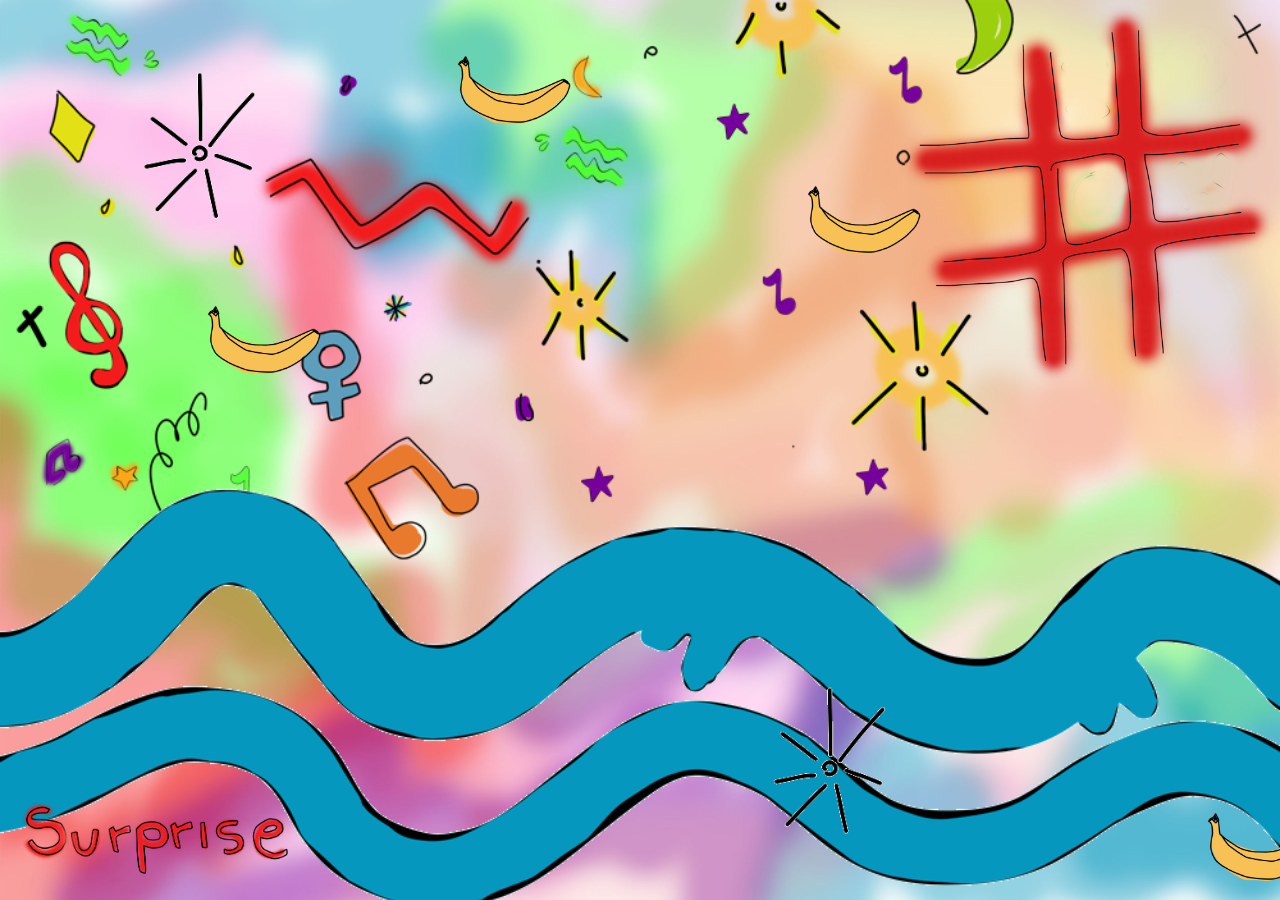
==== index.html @ 4a2286e3 "Update skeleton" ====
<!doctype html>
<html>

<head>
  <meta charset="utf-8">
  <title>Grandma-Mcgarvey-</title>
  <meta name="viewport" content="initial-scale=1">
  <link rel="stylesheet" href="./styles/style.css">
</head>

<body>

<div class="gm-page">

  <div class="gm-shape-container">
    <div class="gm-shape">
      <img src="./assets/background1.png">
    </div>
  </div>

  <div class="gm-grid-container">
    <div class="gm-grid">
      <img src="./assets/grid.png">
    </div>
  </div>

  <div class="gm-wave-container">
    <div class="gm-wave">
      <img src="./assets/wave-gif.gif">
    </div>
  </div>

  <div class="gm-BANANA1-container">
    <div class="gm-BANANA">
      <img src="./assets/BANANA-.png">
    </div>
  </div>

  <div class="gm-BANANA2-container">
    <div class="gm-BANANA">
      <img src="./assets/BANANA-.png">
    </div>
  </div>

  <div class="gm-BANANA3-container">
    <div class="gm-BANANA">
      <img src="./assets/BANANA-.png">
    </div>
  </div>

  <div class="gm-BANANA4-container">
    <div class="gm-BANANA">
      <img src="./assets/BANANA-.png">
    </div>
  </div>

  <div class="gm-surprise-container">
    <div class="gm-surprise">
      <img src="./assets/suprise.png">
    </div>
  </div>

  <div class="gm-firework1-container">
    <div class="gm-firework">
      <img src="./assets/firework.gif">
    </div>
  </div>

  <div class="gm-firework2-container">
    <div class="gm-firework">
      <img src="./assets/firework.gif">
    </div>
  </div>






  <!-- <img src="./assets/BANANA-.png"></img>
  <img src="./assets/crosses.png"></img>
  <img src="./assets/nought.png"></img>
  <img src="./assets/dog.png"></img>



</div>
  <script src="./js/book.js"></script>
</body>
</html>
---- styles/style.css ----
/* Format for applying styling rules */
[selector] {
  [property]: [value];
}

/* Global Styles go here */
body {
  background: white;
  color: black;
  padding: 0px;
  margin: 0px;
  background-image: url("../assets/web-background.jpg");
  background-size: 100% 100%;
}

img {
  width: 100%;
}

.gm-page {
  width: 100%;
  height: 100vh;
  position: relative;
  overflow: hidden;
}

.gm-BANANA1-container {
  width: 100%;
  bottom: 10px;
  position: absolute;
  left: 1200px;
}
.gm-BANANA2-container {
  width: 100%;
  left: 450px;
  position: absolute;
  top: 50px;
}

.gm-BANANA3-container {
  width: 100%;
  top: 180px;
  position: absolute;
  left: 800px;
}

.gm-BANANA4-container {
  width: 100%;
  top: 300px;
  position: absolute;
  left: 200px;
}

.gm-BANANA {
  width: 10%;
}

.gm-surprise-container {
  width: 100%;
  bottom: 0px;
  position: absolute;
  left: 0px;
}

.gm-surprise {
  width: 25%;
}

.gm-shape-container {
  width: 100%;
  top: 0px;
  position: absolute;
  left: 0px;
}

.gm-shape {
  width: 100%;
}

.gm-grid-container {
  width: 30%;
  top: 0px;
  position: absolute;
  right: 0px;
}

.gm-grid {
  width: 100%;
}

.gm-firework1-container {
  width: 100%;
  top: 25px;
  position: absolute;
  left: 70px;
}

.gm-firework2-container {
  width: 100%;
  bottom: 0px;
  position: absolute;
  left: 700px;
}

.gm-firework {
  width: 20%;
}

.gm-wave-container {
  width: 100%;
  bottom: -60px;
  position: absolute;
  left: 0px;
}

.gm-wave {
  width: 100%;
}
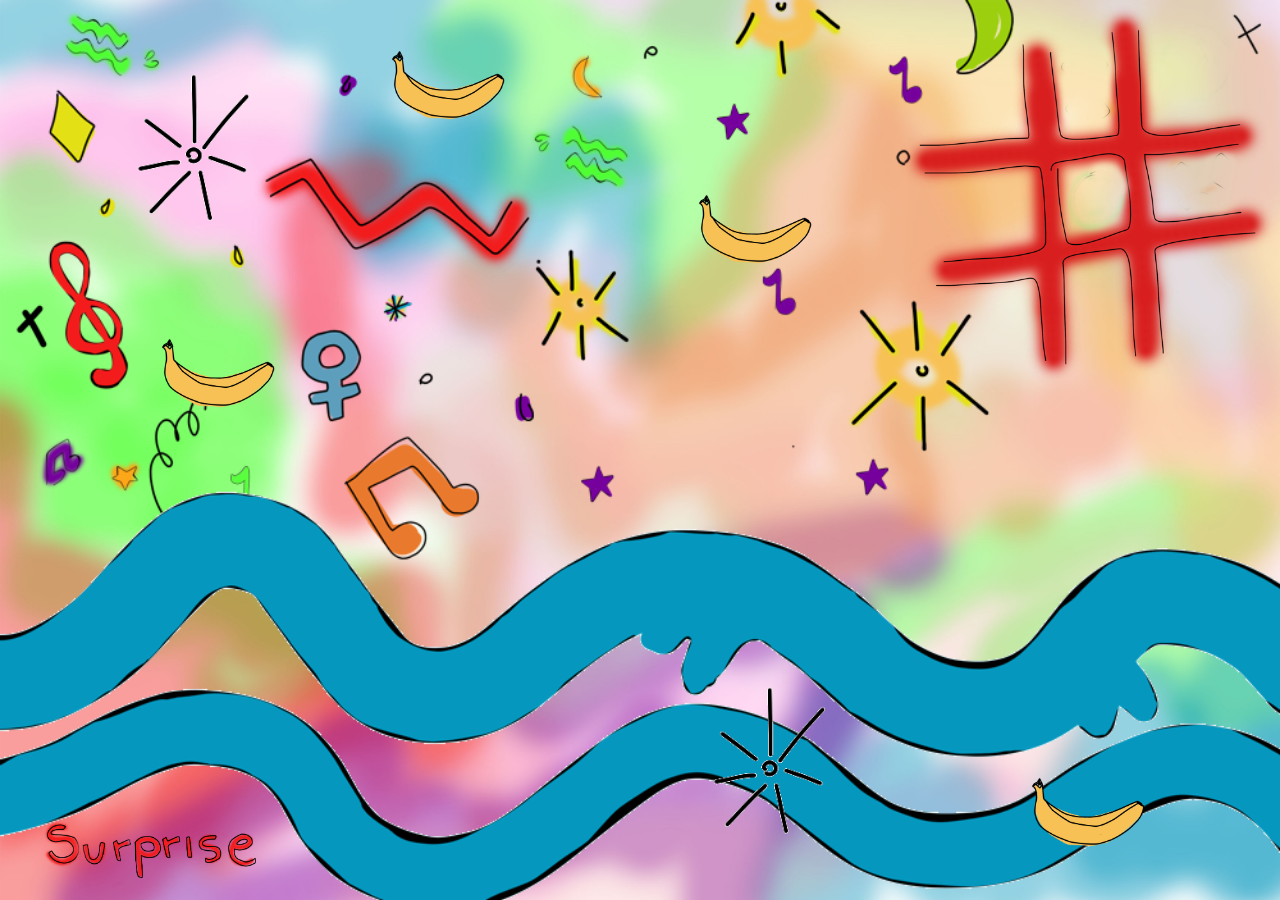
==== commit f110eca8: "Update skeleton" ====
--- a/index.html
+++ b/index.html
@@ -12,11 +12,11 @@
 
 <div class="gm-page">
 
-  <div class="gm-shape-container">
-    <div class="gm-shape">
-      <img src="./assets/background1.png">
-    </div>
-  </div>
+  <!-- <div class="gm-dog"> -->
+    <!-- <<img src="./assets/dog.png"> -->
+  <!-- </div> -->
+
+  <div class="gm-shape-container"></div>
 
   <div class="gm-grid-container">
     <div class="gm-grid">
@@ -73,14 +73,9 @@
   </div>
 
 
+  <!-- <img src="./assets/crosses.png"></img>
+  <img src="./assets/nought.png"></img> -->
 
-
-
-
-  <!-- <img src="./assets/BANANA-.png"></img>
-  <img src="./assets/crosses.png"></img>
-  <img src="./assets/nought.png"></img>
-  <img src="./assets/dog.png"></img>
 
 
 
--- a/styles/style.css
+++ b/styles/style.css
@@ -13,6 +13,7 @@
   background-size: 100% 100%;
 }
 
+
 img {
   width: 100%;
 }
@@ -24,53 +25,70 @@
   overflow: hidden;
 }
 
+/* .gm-dog { */
+  /* cursor:url("../assets/dog.png"); auto; */
+/* } */
+
 .gm-BANANA1-container {
   width: 100%;
-  bottom: 10px;
+  bottom: 5%;
   position: absolute;
-  left: 1200px;
+  left: 80%;
+  z-index: 100;
 }
 .gm-BANANA2-container {
   width: 100%;
-  left: 450px;
+  left: 30%;
   position: absolute;
-  top: 50px;
+  top: 5%;
+  z-index: 100;
 }
 
 .gm-BANANA3-container {
   width: 100%;
-  top: 180px;
+  top: 21%;
   position: absolute;
-  left: 800px;
+  left: 54%;
+  z-index: 100;
 }
 
 .gm-BANANA4-container {
   width: 100%;
-  top: 300px;
+  top: 37%;
   position: absolute;
-  left: 200px;
+  left: 12%;
+  z-index: 100;
 }
 
 .gm-BANANA {
   width: 10%;
 }
 
+.gm-BANANA:hover {
+  animation: shake 0.5s infinite;
+}
+
 .gm-surprise-container {
   width: 100%;
-  bottom: 0px;
+  bottom: 0;
   position: absolute;
-  left: 0px;
+  left: 2%;
+  z-index: 2;
 }
 
 .gm-surprise {
-  width: 25%;
+  width: 20%;
 }
 
 .gm-shape-container {
   width: 100%;
+  height: 100vh;
   top: 0px;
   position: absolute;
   left: 0px;
+  background-image: url("../assets/background1.png");
+  background-size: cover;
+  z-index: 0;
 }
 
 .gm-shape {
@@ -79,9 +97,9 @@
 
 .gm-grid-container {
   width: 30%;
-  top: 0px;
+  top: 0;
   position: absolute;
-  right: 0px;
+  right: 0;
 }
 
 .gm-grid {
@@ -90,16 +108,18 @@
 
 .gm-firework1-container {
   width: 100%;
-  top: 25px;
+  top: 3%;
   position: absolute;
-  left: 70px;
+  left: 5%;
+  z-index: 2;
 }
 
 .gm-firework2-container {
   width: 100%;
-  bottom: 0px;
+  bottom: 0;
   position: absolute;
-  left: 700px;
+  left: 50%;
+  z-index: 2;
 }
 
 .gm-firework {
@@ -108,11 +128,26 @@
 
 .gm-wave-container {
   width: 100%;
-  bottom: -60px;
+  bottom: -7%;
   position: absolute;
-  left: 0px;
+  left: 0;
+  z-index: 1;
 }
 
 .gm-wave {
   width: 100%;
 }
+
+@keyframes shake {
+  0% { transform: translate(1px, 1px) rotate(0deg); }
+  10% { transform: translate(-1px, -2px) rotate(-1deg); }
+  20% { transform: translate(-3px, 0px) rotate(1deg); }
+  30% { transform: translate(3px, 2px) rotate(0deg); }
+  40% { transform: translate(1px, -1px) rotate(1deg); }
+  50% { transform: translate(-1px, 2px) rotate(-1deg); }
+  60% { transform: translate(-3px, 1px) rotate(0deg); }
+  70% { transform: translate(3px, 1px) rotate(-1deg); }
+  80% { transform: translate(-1px, -1px) rotate(1deg); }
+  90% { transform: translate(1px, 2px) rotate(0deg); }
+  100% { transform: translate(1px, -2px) rotate(-1deg); }
+}
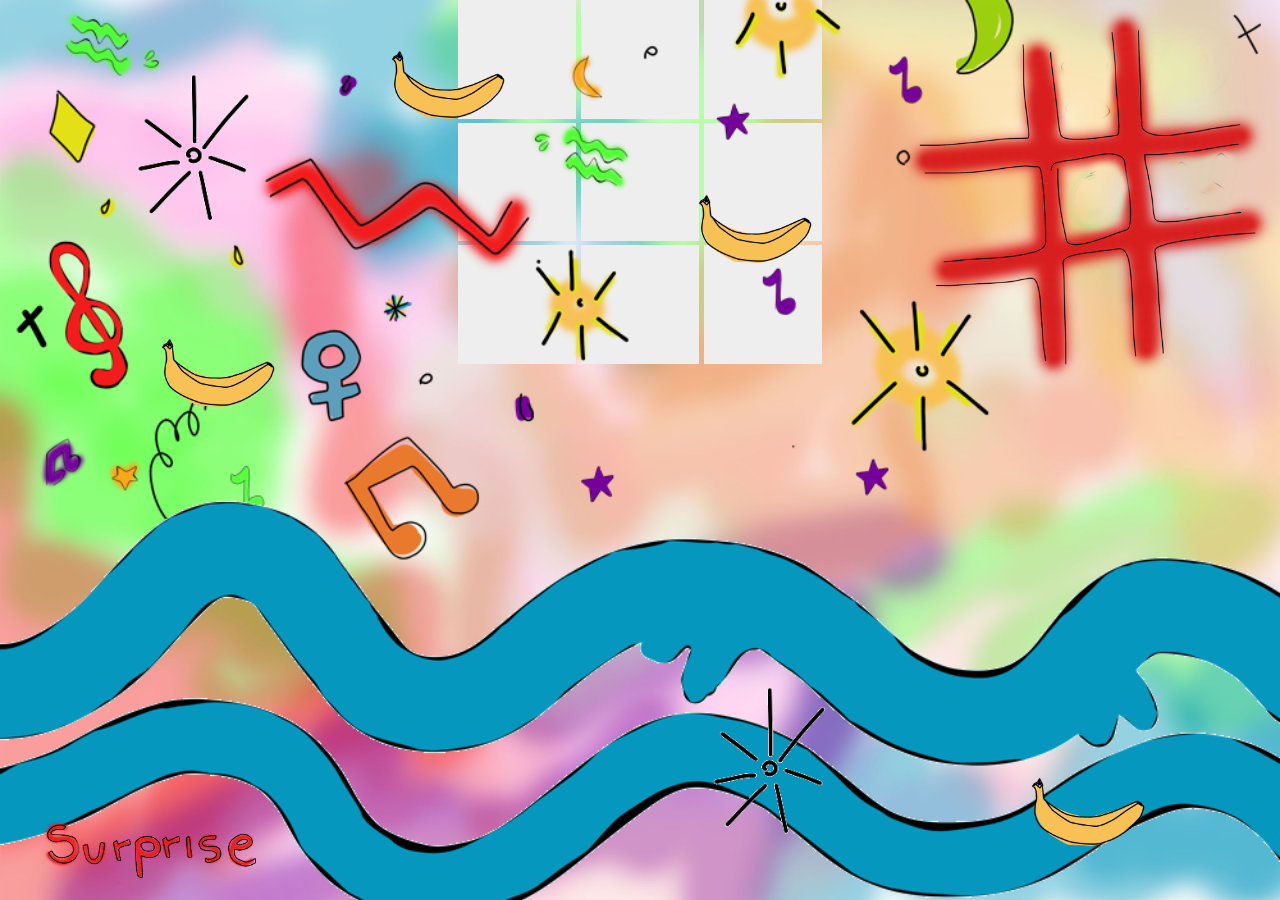
==== commit 8cf21b5b: "update skeleton" ====
--- a/index.html
+++ b/index.html
@@ -19,10 +19,23 @@
   <div class="gm-shape-container"></div>
 
   <div class="gm-grid-container">
-    <div class="gm-grid">
+   <div class="gm-grid">
       <img src="./assets/grid.png">
-    </div>
+   </div>
   </div>
+
+  <ul class="game">
+     <li class="blank" id="a"></li>
+     <li class="blank" id="b"></li>
+     <li class="blank" id="c"></li>
+     <li class="blank" id="d"></li>
+     <li class="blank" id="e"></li>
+     <li class="blank" id="f"></li>
+     <li class="blank" id="g"></li>
+     <li class="blank" id="h"></li>
+     <li class="blank" id="i"></li>
+ </ul>
+
 
   <div class="gm-wave-container">
     <div class="gm-wave">
@@ -56,7 +69,9 @@
 
   <div class="gm-surprise-container">
     <div class="gm-surprise">
+    <a href="file:///Users/maddison-paige/Projects/MaddPaige/Grandma-Mcgarvey-/index2%20.html">
       <img src="./assets/suprise.png">
+    </a>
     </div>
   </div>
 
--- a/styles/style.css
+++ b/styles/style.css
@@ -73,7 +73,7 @@
   bottom: 0;
   position: absolute;
   left: 2%;
-  z-index: 2;
+  z-index: 3;
 }
 
 .gm-surprise {
@@ -100,6 +100,7 @@
   top: 0;
   position: absolute;
   right: 0;
+  z-index:90;
 }
 
 .gm-grid {
@@ -111,7 +112,7 @@
   top: 3%;
   position: absolute;
   left: 5%;
-  z-index: 2;
+  z-index: 3;
 }
 
 .gm-firework2-container {
@@ -119,7 +120,7 @@
   bottom: 0;
   position: absolute;
   left: 50%;
-  z-index: 2;
+  z-index: 3;
 }
 
 .gm-firework {
@@ -128,10 +129,10 @@
 
 .gm-wave-container {
   width: 100%;
-  bottom: -7%;
-  position: absolute;
+  bottom: -8%;
+  position: fixed;
   left: 0;
-  z-index: 1;
+  z-index: 2;
 }
 
 .gm-wave {
@@ -151,3 +152,544 @@
   90% { transform: translate(1px, 2px) rotate(0deg); }
   100% { transform: translate(1px, -2px) rotate(-1deg); }
 }
+
+
+ul.list li {
+    color: green;
+    z-index: 1;
+}
+
+ul.list li.selected {
+    color: blue;
+    z-index: 1;
+}
+
+* {
+  -moz-box-sizing: border-box;
+  -webkit-box-sizing: border-box;
+  box-sizing: border-box;
+  -webkit-transition: all 0.2s ease;
+  -moz-transition:    all 0.2s ease;
+  -ms-transition:     all 0.2s ease;
+  -o-transition:      all 0.2s ease;
+}
+
+body {
+    font-family: 'Oswald', sans-serif;
+    z-index: 1;
+}
+
+
+span.nought {
+    color: #0083d3;
+    background: #A4DBF7;
+    padding: 0 8px;
+    z-index: 1;
+}
+
+span.cross {
+    color: #ce6200;
+    background: #F9A058;
+    padding: 0 8px;
+    z-index: 1;
+}
+
+p.reset {
+    text-align: center;
+    color: #666;
+    font-size: 20px;
+    cursor: pointer;
+    z-index: 1;
+}
+
+ul.game {
+    margin: 0;
+    padding: 0;
+    width: 365px;
+    height: 365px;
+    margin: 0 auto;
+    z-index: 1;
+}
+
+ul.game li {
+    margin: 0;
+    padding: 0;
+    list-style: none;
+    background: #eee;
+    display: inline-block;
+    height: 32.5%;
+    width: 32.5%;
+    z-index: 1;
+}
+
+ul.game li:hover {
+    background: #ccc;
+    z-index: 1;
+}
+
+ul.game li.nought {
+    background: url("../assets/crosses.png");
+    background-position: center center;
+    background-size: 100% 100%;
+    z-index: 0;
+}
+
+ul.game li.cross {
+    background: url("../assets/nought.png")
+    background-size: 100% 100%;
+    z-index: 0;
+}
+
+.scale {
+  -webkit-animation: scaleAnim 1s infinite; /* Safari 4+ */
+  -moz-animation:    scaleAnim 1s infinite; /* Fx 5+ */
+  -o-animation:      scaleAnim 1s infinite; /* Opera 12+ */
+  animation:         scaleAnim 1s infinite; /* IE 10+ */
+}
+
+.fade {
+    opacity: 0.3;
+    z-index: 1;
+}
+
+@-webkit-keyframes scaleAnim {
+  0%   {
+    -webkit-transform: scale(1);
+    -moz-transform:    scale(1);
+    -ms-transform:     scale(1);
+    -o-transform:      scale(1);
+    transform:         scale(1);
+}
+  50% {
+    -webkit-transform: scale(1.1);
+    -moz-transform:    scale(1.1);
+    -ms-transform:     scale(1.1);
+    -o-transform:      scale(1.1);
+    transform:         scale(1.1);
+}
+  100%   {
+    -webkit-transform: scale(1);
+    -moz-transform:    scale(1);
+    -ms-transform:     scale(1);
+    -o-transform:      scale(1);
+    transform:         scale(1);
+}
+}
+@-moz-keyframes scaleAnim {
+  0%   {
+    -webkit-transform: scale(1);
+    -moz-transform:    scale(1);
+    -ms-transform:     scale(1);
+    -o-transform:      scale(1);
+    transform:         scale(1);
+}
+  50% {
+    -webkit-transform: scale(1.1);
+    -moz-transform:    scale(1.1);
+    -ms-transform:     scale(1.1);
+    -o-transform:      scale(1.1);
+    transform:         scale(1.1);
+}
+  100%   {
+    -webkit-transform: scale(1);
+    -moz-transform:    scale(1);
+    -ms-transform:     scale(1);
+    -o-transform:      scale(1);
+    transform:         scale(1);
+}
+}
+@-o-keyframes scaleAnim {
+  0%   {
+    -webkit-transform: scale(1);
+    -moz-transform:    scale(1);
+    -ms-transform:     scale(1);
+    -o-transform:      scale(1);
+    transform:         scale(1);
+}
+  50% {
+    -webkit-transform: scale(1.1);
+    -moz-transform:    scale(1.1);
+    -ms-transform:     scale(1.1);
+    -o-transform:      scale(1.1);
+    transform:         scale(1.1);
+}
+  100%   {
+    -webkit-transform: scale(1);
+    -moz-transform:    scale(1);
+    -ms-transform:     scale(1);
+    -o-transform:      scale(1);
+    transform:         scale(1);
+}
+}
+@keyframes scaleAnim {
+  0%   {
+    -webkit-transform: scale(1);
+    -moz-transform:    scale(1);
+    -ms-transform:     scale(1);
+    -o-transform:      scale(1);
+    transform:         scale(1);
+}
+  50% {
+    -webkit-transform: scale(1.1);
+    -moz-transform:    scale(1.1);
+    -ms-transform:     scale(1.1);
+    -o-transform:      scale(1.1);
+    transform:         scale(1.1);
+}
+  100%   {
+    -webkit-transform: scale(1);
+    -moz-transform:    scale(1);
+    -ms-transform:     scale(1);
+    -o-transform:      scale(1);
+    transform:         scale(1);
+}
+}
+
+
+
+/* Smartphones (portrait) ----------- */
+@media only screen
+and (max-width : 450px) {
+
+ul.game {
+    margin: 0;
+    padding: 0;
+    width: 100%;
+    height: 300px;
+    margin: 0 auto;
+}
+
+}
+
+body {
+  cursor: url("../assets/dog.png") 0 0, pointer;
+}
+
+@media only screen and (max-width: 1000px) {
+
+  .gm-BANANA1-container {
+    width: 150%;
+    bottom: 5%;
+    position: absolute;
+    left: 80%;
+    z-index: 100;
+  }
+  .gm-BANANA2-container {
+    width: 100%;
+    left: 25%;
+    position: absolute;
+    top: 5%;
+    z-index: 100;
+  }
+
+  .gm-BANANA3-container {
+    width: 100%;
+    top: 52%;
+    position: absolute;
+    left: 65%;
+    z-index: 100;
+  }
+
+  .gm-BANANA4-container {
+    width: 100%;
+    top: 37%;
+    position: absolute;
+    left: 5%;
+    z-index: 100;
+  }
+
+
+  .gm-BANANA {
+    width: 30%;
+  }
+
+  .gm-BANANA:hover {
+    animation: shake 0.5s infinite;
+  }
+
+  .gm-surprise-container {
+    width: 100%;
+    bottom: 0;
+    position: absolute;
+    left: 2%;
+    z-index: 2;
+  }
+
+  .gm-surprise {
+    width: 50%;
+  }
+
+  .gm-shape-container {
+    width: 300%;
+    height: 130vh;
+    top: -17%;
+    position: absolute;
+    left: -70%;
+    background-image: url("../assets/background1.png");
+    background-size: cover;
+    z-index: 0;
+  }
+
+  .gm-shape {
+    width: 150%;
+  }
+
+  .gm-grid-container {
+    width: 70%;
+    top: 15%;
+    position: absolute;
+    right: 1%;
+    z-index:90;
+  }
+
+  .gm-grid {
+    width: 100%;
+  }
+
+  .gm-firework1-container {
+    width: 100%;
+    top: 0;
+    position: absolute;
+    left: 0;
+    z-index: 2;
+  }
+
+  .gm-firework2-container {
+    width: 100%;
+    bottom: 0;
+    position: absolute;
+    left: 50%;
+    z-index: 2;
+  }
+
+  .gm-firework {
+    width: 30%;
+  }
+}
+
+
+@media only screen and (max-width: 700px) {
+
+  .gm-BANANA1-container {
+    width: 100%;
+    bottom: 5%;
+    position: absolute;
+    left: 80%;
+    z-index: 100;
+  }
+  .gm-BANANA2-container {
+    width: 100%;
+    left: 25%;
+    position: absolute;
+    top: 5%;
+    z-index: 100;
+  }
+
+  .gm-BANANA3-container {
+    width: 100%;
+    top: 52%;
+    position: absolute;
+    left: 65%;
+    z-index: 100;
+  }
+
+  .gm-BANANA4-container {
+    width: 100%;
+    top: 37%;
+    position: absolute;
+    left: 5%;
+    z-index: 100;
+  }
+
+
+  .gm-BANANA {
+    width: 30%;
+  }
+
+  .gm-BANANA:hover {
+    animation: shake 0.5s infinite;
+  }
+
+  .gm-surprise-container {
+    width: 100%;
+    bottom: 0;
+    position: absolute;
+    left: 2%;
+    z-index: 2;
+  }
+
+  .gm-surprise {
+    width: 50%;
+  }
+
+  .gm-shape-container {
+    width: 170%;
+    height: 130vh;
+    top: -17%;
+    position: absolute;
+    left: -70%;
+    background-image: url("../assets/background1.png");
+    background-size: cover;
+    z-index: 0;
+  }
+
+  .gm-shape {
+    width: 150%;
+  }
+
+  .gm-grid-container {
+    width: 70%;
+    top: 15%;
+    position: absolute;
+    right: 1%;
+    z-index:90;
+  }
+
+  .gm-grid {
+    width: 100%;
+  }
+
+  .gm-firework1-container {
+    width: 100%;
+    top: 0;
+    position: absolute;
+    left: 0;
+    z-index: 2;
+  }
+
+  .gm-firework2-container {
+    width: 100%;
+    bottom: 0;
+    position: absolute;
+    left: 50%;
+    z-index: 2;
+  }
+
+  .gm-firework {
+    width: 30%;
+  }
+  .gm-wave-container {
+    width: 100%;
+    bottom: 0%;
+    position: fixed;
+    left: 0;
+    z-index: 1;
+  }
+
+  .gm-wave {
+    width: 170%;
+  }
+}
+
+@media only screen and (max-width: 400px) {
+
+  .gm-BANANA1-container {
+    width: 100%;
+    bottom: 5%;
+    position: absolute;
+    left: 80%;
+    z-index: 100;
+  }
+  .gm-BANANA2-container {
+    width: 100%;
+    left: 25%;
+    position: absolute;
+    top: 5%;
+    z-index: 100;
+  }
+
+  .gm-BANANA3-container {
+    width: 100%;
+    top: 52%;
+    position: absolute;
+    left: 65%;
+    z-index: 100;
+  }
+
+  .gm-BANANA4-container {
+    width: 100%;
+    top: 37%;
+    position: absolute;
+    left: 5%;
+    z-index: 100;
+  }
+
+
+  .gm-BANANA {
+    width: 30%;
+  }
+
+  .gm-BANANA:hover {
+    animation: shake 0.5s infinite;
+  }
+
+  .gm-surprise-container {
+    width: 100%;
+    bottom: 0;
+    position: absolute;
+    left: 2%;
+    z-index: 2;
+  }
+
+  .gm-surprise {
+    width: 50%;
+  }
+
+  .gm-shape-container {
+    width: 170%;
+    height: 130vh;
+    top: -17%;
+    position: absolute;
+    left: -70%;
+    background-image: url("../assets/background1.png");
+    background-size: cover;
+    z-index: 0;
+  }
+
+  .gm-shape {
+    width: 150%;
+  }
+
+  .gm-grid-container {
+    width: 70%;
+    top: 15%;
+    position: absolute;
+    right: 1%;
+    z-index:90;
+  }
+
+  .gm-grid {
+    width: 100%;
+  }
+
+  .gm-firework1-container {
+    width: 100%;
+    top: 0;
+    position: absolute;
+    left: 0;
+    z-index: 2;
+  }
+
+  .gm-firework2-container {
+    width: 100%;
+    bottom: 0;
+    position: absolute;
+    left: 50%;
+    z-index: 2;
+  }
+
+  .gm-firework {
+    width: 30%;
+  }
+  .gm-wave-container {
+    width: 100%;
+    bottom: -2%;
+    position: fixed;
+    left: 0;
+    z-index: 1;
+  }
+
+  .gm-wave {
+    width: 170%;
+  }
+}
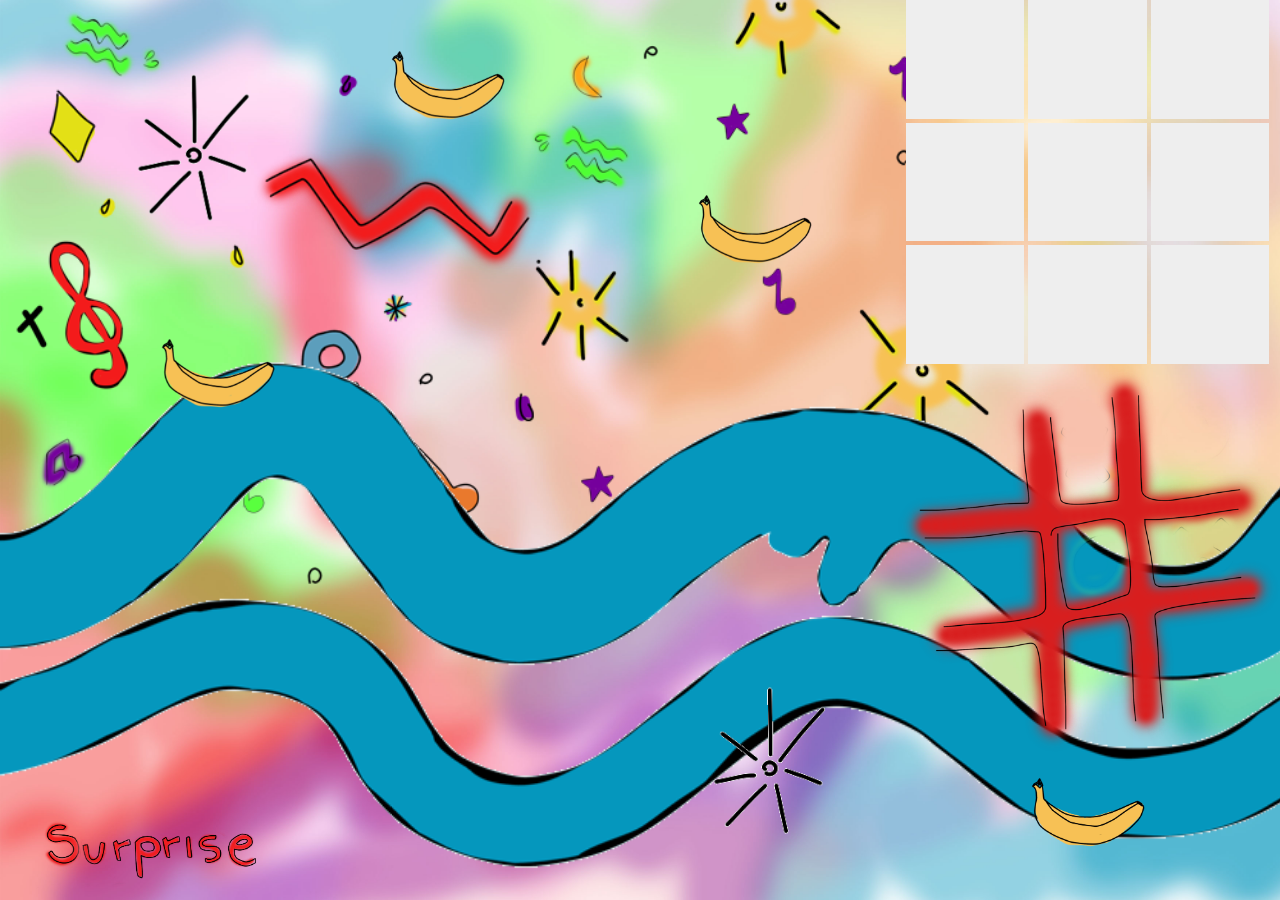
==== commit 0d57531f: "Update noughts & crosses with reference to codepen peer programming" ====
--- a/index.html
+++ b/index.html
@@ -6,6 +6,7 @@
   <title>Grandma-Mcgarvey-</title>
   <meta name="viewport" content="initial-scale=1">
   <link rel="stylesheet" href="./styles/style.css">
+  <script src="https://ajax.googleapis.com/ajax/libs/jquery/3.4.1/jquery.min.js"></script>
 </head>
 
 <body>
@@ -20,22 +21,20 @@
 
   <div class="gm-grid-container">
    <div class="gm-grid">
-      <img src="./assets/grid.png">
+      <ul class="game">
+         <li class="blank" id="a"></li>
+         <li class="blank" id="b"></li>
+         <li class="blank" id="c"></li>
+         <li class="blank" id="d"></li>
+         <li class="blank" id="e"></li>
+         <li class="blank" id="f"></li>
+         <li class="blank" id="g"></li>
+         <li class="blank" id="h"></li>
+         <li class="blank" id="i"></li>
+     </ul>
+     <img src="./assets/grid.png">
    </div>
   </div>
-
-  <ul class="game">
-     <li class="blank" id="a"></li>
-     <li class="blank" id="b"></li>
-     <li class="blank" id="c"></li>
-     <li class="blank" id="d"></li>
-     <li class="blank" id="e"></li>
-     <li class="blank" id="f"></li>
-     <li class="blank" id="g"></li>
-     <li class="blank" id="h"></li>
-     <li class="blank" id="i"></li>
- </ul>
-
 
   <div class="gm-wave-container">
     <div class="gm-wave">
@@ -69,7 +68,7 @@
 
   <div class="gm-surprise-container">
     <div class="gm-surprise">
-    <a href="file:///Users/maddison-paige/Projects/MaddPaige/Grandma-Mcgarvey-/index2%20.html">
+    <a href="./missionpage.html">
       <img src="./assets/suprise.png">
     </a>
     </div>
@@ -87,13 +86,6 @@
     </div>
   </div>
 
-
-  <!-- <img src="./assets/crosses.png"></img>
-  <img src="./assets/nought.png"></img> -->
-
-
-
-
 </div>
   <script src="./js/book.js"></script>
 </body>
--- a/styles/style.css
+++ b/styles/style.css
@@ -11,8 +11,8 @@
   margin: 0px;
   background-image: url("../assets/web-background.jpg");
   background-size: 100% 100%;
-}
-
+  cursor: url("../assets/dog.png") 0 0, pointer;
+}
 
 img {
   width: 100%;
@@ -174,26 +174,8 @@
   -o-transition:      all 0.2s ease;
 }
 
-body {
-    font-family: 'Oswald', sans-serif;
-    z-index: 1;
-}
-
-
-span.nought {
-    color: #0083d3;
-    background: #A4DBF7;
-    padding: 0 8px;
-    z-index: 1;
-}
-
-span.cross {
-    color: #ce6200;
-    background: #F9A058;
-    padding: 0 8px;
-    z-index: 1;
-}
-
+
+/* noughts and crosses reset button style */
 p.reset {
     text-align: center;
     color: #666;
@@ -224,146 +206,22 @@
 
 ul.game li:hover {
     background: #ccc;
-    z-index: 1;
 }
 
 ul.game li.nought {
-    background: url("../assets/crosses.png");
+    background: url("../assets/cross.png");
     background-position: center center;
     background-size: 100% 100%;
-    z-index: 0;
 }
 
 ul.game li.cross {
     background: url("../assets/nought.png")
     background-size: 100% 100%;
-    z-index: 0;
-}
-
-.scale {
-  -webkit-animation: scaleAnim 1s infinite; /* Safari 4+ */
-  -moz-animation:    scaleAnim 1s infinite; /* Fx 5+ */
-  -o-animation:      scaleAnim 1s infinite; /* Opera 12+ */
-  animation:         scaleAnim 1s infinite; /* IE 10+ */
-}
-
-.fade {
-    opacity: 0.3;
-    z-index: 1;
-}
-
-@-webkit-keyframes scaleAnim {
-  0%   {
-    -webkit-transform: scale(1);
-    -moz-transform:    scale(1);
-    -ms-transform:     scale(1);
-    -o-transform:      scale(1);
-    transform:         scale(1);
-}
-  50% {
-    -webkit-transform: scale(1.1);
-    -moz-transform:    scale(1.1);
-    -ms-transform:     scale(1.1);
-    -o-transform:      scale(1.1);
-    transform:         scale(1.1);
-}
-  100%   {
-    -webkit-transform: scale(1);
-    -moz-transform:    scale(1);
-    -ms-transform:     scale(1);
-    -o-transform:      scale(1);
-    transform:         scale(1);
-}
-}
-@-moz-keyframes scaleAnim {
-  0%   {
-    -webkit-transform: scale(1);
-    -moz-transform:    scale(1);
-    -ms-transform:     scale(1);
-    -o-transform:      scale(1);
-    transform:         scale(1);
-}
-  50% {
-    -webkit-transform: scale(1.1);
-    -moz-transform:    scale(1.1);
-    -ms-transform:     scale(1.1);
-    -o-transform:      scale(1.1);
-    transform:         scale(1.1);
-}
-  100%   {
-    -webkit-transform: scale(1);
-    -moz-transform:    scale(1);
-    -ms-transform:     scale(1);
-    -o-transform:      scale(1);
-    transform:         scale(1);
-}
-}
-@-o-keyframes scaleAnim {
-  0%   {
-    -webkit-transform: scale(1);
-    -moz-transform:    scale(1);
-    -ms-transform:     scale(1);
-    -o-transform:      scale(1);
-    transform:         scale(1);
-}
-  50% {
-    -webkit-transform: scale(1.1);
-    -moz-transform:    scale(1.1);
-    -ms-transform:     scale(1.1);
-    -o-transform:      scale(1.1);
-    transform:         scale(1.1);
-}
-  100%   {
-    -webkit-transform: scale(1);
-    -moz-transform:    scale(1);
-    -ms-transform:     scale(1);
-    -o-transform:      scale(1);
-    transform:         scale(1);
-}
-}
-@keyframes scaleAnim {
-  0%   {
-    -webkit-transform: scale(1);
-    -moz-transform:    scale(1);
-    -ms-transform:     scale(1);
-    -o-transform:      scale(1);
-    transform:         scale(1);
-}
-  50% {
-    -webkit-transform: scale(1.1);
-    -moz-transform:    scale(1.1);
-    -ms-transform:     scale(1.1);
-    -o-transform:      scale(1.1);
-    transform:         scale(1.1);
-}
-  100%   {
-    -webkit-transform: scale(1);
-    -moz-transform:    scale(1);
-    -ms-transform:     scale(1);
-    -o-transform:      scale(1);
-    transform:         scale(1);
-}
-}
-
-
-
-/* Smartphones (portrait) ----------- */
-@media only screen
-and (max-width : 450px) {
-
-ul.game {
-    margin: 0;
-    padding: 0;
-    width: 100%;
-    height: 300px;
-    margin: 0 auto;
-}
-
-}
-
-body {
-  cursor: url("../assets/dog.png") 0 0, pointer;
-}
+}
+
+/* end of noughts and crosses styles */
+
+/* Start of media queries */
 
 @media only screen and (max-width: 1000px) {
 
@@ -420,8 +278,8 @@
   }
 
   .gm-shape-container {
-    width: 300%;
-    height: 130vh;
+    width: 400%;
+    height: 200vh;
     top: -17%;
     position: absolute;
     left: -70%;
@@ -431,13 +289,13 @@
   }
 
   .gm-shape {
-    width: 150%;
+    width: 250%;
   }
 
   .gm-grid-container {
-    width: 70%;
+    width: 120%;
     top: 15%;
-    position: absolute;
+    position: fixed;
     right: 1%;
     z-index:90;
   }
@@ -463,8 +321,20 @@
   }
 
   .gm-firework {
-    width: 30%;
-  }
+    width: 50%;
+  }
+}
+
+.gm-wave-container {
+  width: 120%;
+  bottom: -3%;
+  position: fixed;
+  left: 0;
+  z-index: 2;
+}
+
+.gm-wave {
+  width: 100%;
 }
 
 
@@ -472,38 +342,38 @@
 
   .gm-BANANA1-container {
     width: 100%;
-    bottom: 5%;
-    position: absolute;
-    left: 80%;
-    z-index: 100;
+    bottom: 6%;
+    position: absolute;
+    left: 75%;
+    z-index: 1;
   }
   .gm-BANANA2-container {
     width: 100%;
-    left: 25%;
-    position: absolute;
-    top: 5%;
+    left: 40%;
+    position: absolute;
+    top: 7%;
     z-index: 100;
   }
 
   .gm-BANANA3-container {
     width: 100%;
-    top: 52%;
-    position: absolute;
-    left: 65%;
+    top: 50%;
+    position: absolute;
+    left: 74%;
     z-index: 100;
   }
 
   .gm-BANANA4-container {
     width: 100%;
-    top: 37%;
+    top: 70%;
     position: absolute;
     left: 5%;
-    z-index: 100;
+    z-index: 1;
   }
 
 
   .gm-BANANA {
-    width: 30%;
+    width: 20%;
   }
 
   .gm-BANANA:hover {
@@ -519,29 +389,29 @@
   }
 
   .gm-surprise {
-    width: 50%;
+    width: 45%;
   }
 
   .gm-shape-container {
-    width: 170%;
-    height: 130vh;
+    width: 100%;
+    height: 100%;
     top: -17%;
     position: absolute;
-    left: -70%;
+    left: 0%;
     background-image: url("../assets/background1.png");
     background-size: cover;
     z-index: 0;
   }
 
   .gm-shape {
-    width: 150%;
+    width: 100%;
   }
 
   .gm-grid-container {
     width: 70%;
-    top: 15%;
-    position: absolute;
-    right: 1%;
+    top: 28%;
+    position: absolute;
+    left: 1%;
     z-index:90;
   }
 
@@ -559,10 +429,10 @@
 
   .gm-firework2-container {
     width: 100%;
-    bottom: 0;
-    position: absolute;
-    left: 50%;
-    z-index: 2;
+    bottom: 17%;
+    position: absolute;
+    left: 47%;
+    z-index: 1;
   }
 
   .gm-firework {
@@ -577,7 +447,7 @@
   }
 
   .gm-wave {
-    width: 170%;
+    width: 180%;
   }
 }
 
@@ -585,38 +455,38 @@
 
   .gm-BANANA1-container {
     width: 100%;
-    bottom: 5%;
-    position: absolute;
-    left: 80%;
-    z-index: 100;
+    bottom: 6%;
+    position: absolute;
+    left: 75%;
+    z-index: 1;
   }
   .gm-BANANA2-container {
     width: 100%;
-    left: 25%;
-    position: absolute;
-    top: 5%;
+    left: 40%;
+    position: absolute;
+    top: 7%;
     z-index: 100;
   }
 
   .gm-BANANA3-container {
     width: 100%;
-    top: 52%;
-    position: absolute;
-    left: 65%;
+    top: 50%;
+    position: absolute;
+    left: 74%;
     z-index: 100;
   }
 
   .gm-BANANA4-container {
     width: 100%;
-    top: 37%;
+    top: 70%;
     position: absolute;
     left: 5%;
-    z-index: 100;
+    z-index: 1;
   }
 
 
   .gm-BANANA {
-    width: 30%;
+    width: 20%;
   }
 
   .gm-BANANA:hover {
@@ -632,29 +502,29 @@
   }
 
   .gm-surprise {
-    width: 50%;
+    width: 45%;
   }
 
   .gm-shape-container {
-    width: 170%;
-    height: 130vh;
+    width: 100%;
+    height: 100%;
     top: -17%;
     position: absolute;
-    left: -70%;
+    left: 0%;
     background-image: url("../assets/background1.png");
     background-size: cover;
     z-index: 0;
   }
 
   .gm-shape {
-    width: 150%;
+    width: 100%;
   }
 
   .gm-grid-container {
     width: 70%;
-    top: 15%;
-    position: absolute;
-    right: 1%;
+    top: 26%;
+    position: absolute;
+    left: 0%;
     z-index:90;
   }
 
@@ -672,24 +542,24 @@
 
   .gm-firework2-container {
     width: 100%;
-    bottom: 0;
-    position: absolute;
-    left: 50%;
-    z-index: 2;
+    bottom: 17%;
+    position: absolute;
+    left: 47%;
+    z-index: 1;
   }
 
   .gm-firework {
-    width: 30%;
+    width: 40%;
   }
   .gm-wave-container {
     width: 100%;
-    bottom: -2%;
+    bottom: 0%;
     position: fixed;
     left: 0;
     z-index: 1;
   }
 
   .gm-wave {
-    width: 170%;
-  }
-}
+    width: 180%;
+  }
+}
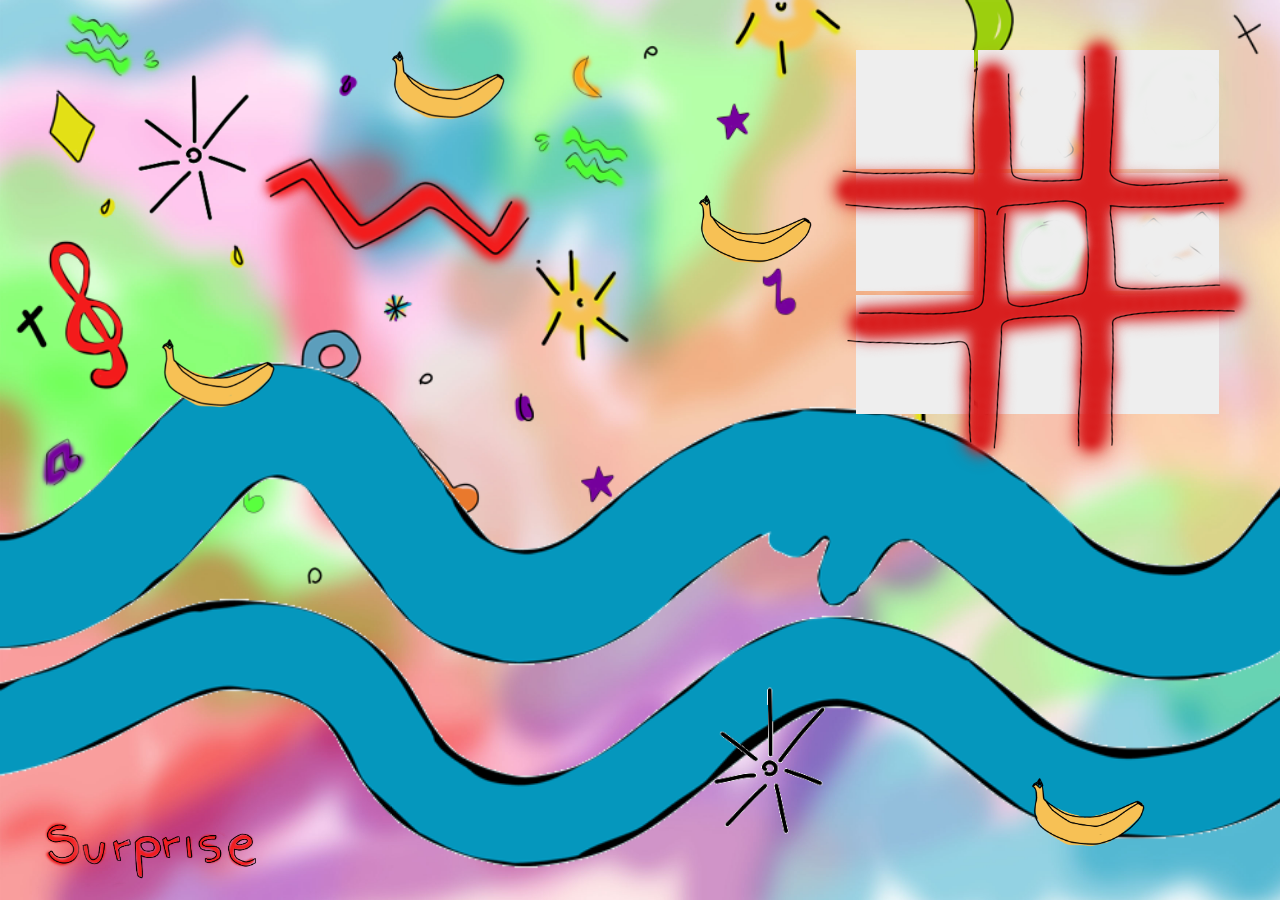
==== commit 18850c7d: "Update noughts and crosses design" ====
--- a/index.html
+++ b/index.html
@@ -32,7 +32,9 @@
          <li class="blank" id="h"></li>
          <li class="blank" id="i"></li>
      </ul>
-     <img src="./assets/grid.png">
+     <div class="gm-grid-illustration">
+       <img src="./assets/grid.png">
+     </div>
    </div>
   </div>
 
--- a/styles/style.css
+++ b/styles/style.css
@@ -97,14 +97,24 @@
 
 .gm-grid-container {
   width: 30%;
-  top: 0;
-  position: absolute;
-  right: 0;
+  top: 50px;
+  position: absolute;
+  right: 50px;
   z-index:90;
 }
 
 .gm-grid {
   width: 100%;
+  z-index: 100;
+}
+
+.gm-grid-illustration {
+  top: -10%;
+  position: absolute;
+  right: -10%;
+  width: 120%;
+  transform: rotate(5deg);
+  pointer-events: none;
 }
 
 .gm-firework1-container {
@@ -185,7 +195,7 @@
 }
 
 ul.game {
-    margin: 0;
+    margin: 50px;
     padding: 0;
     width: 365px;
     height: 365px;
@@ -209,13 +219,14 @@
 }
 
 ul.game li.nought {
+    background: url("../assets/nought.png");
+    background-position: center center;
+    background-size: 100% 100%;
+}
+
+ul.game li.cross {
     background: url("../assets/cross.png");
     background-position: center center;
-    background-size: 100% 100%;
-}
-
-ul.game li.cross {
-    background: url("../assets/nought.png")
     background-size: 100% 100%;
 }
 
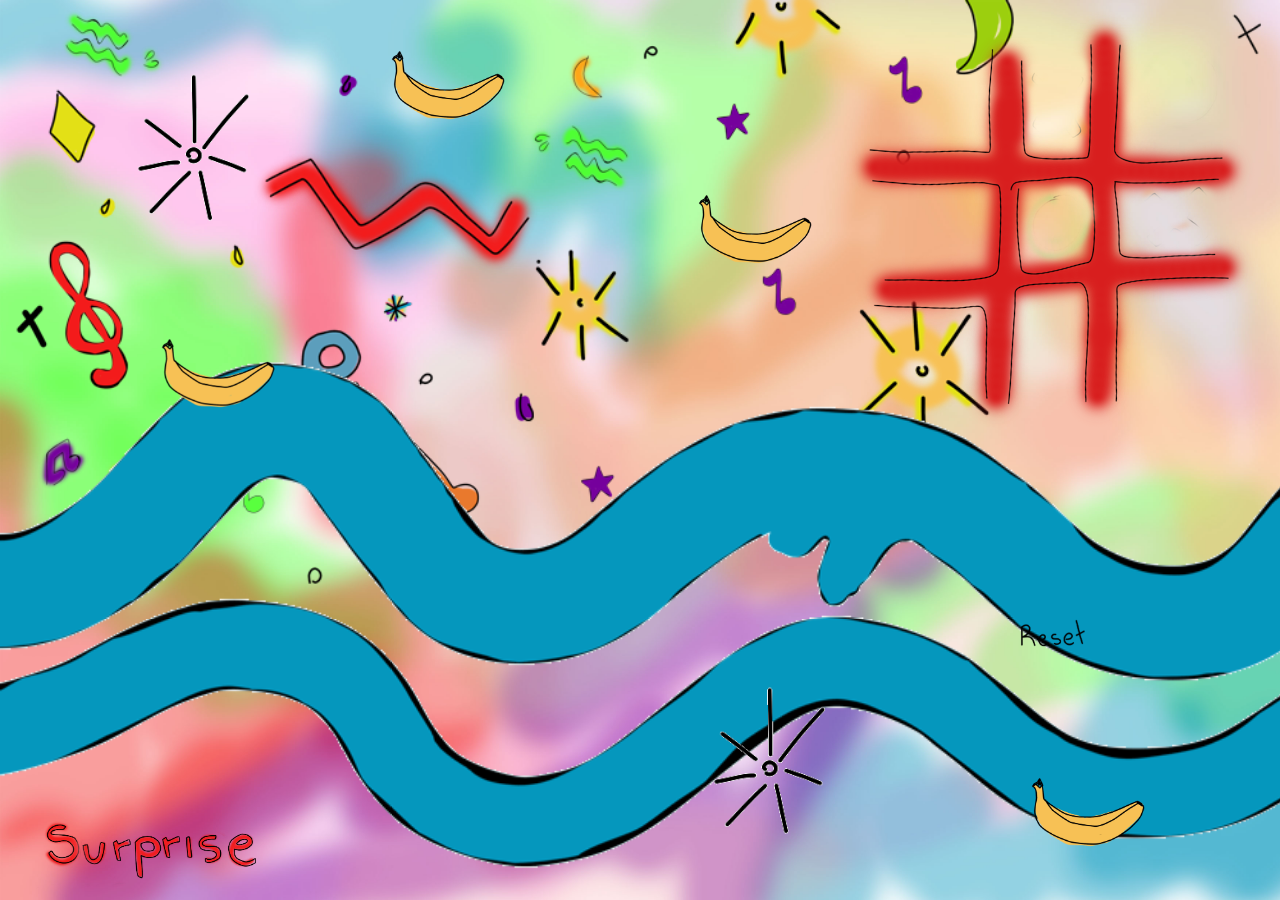
==== commit ed6f1109: "Update reset button" ====
--- a/index.html
+++ b/index.html
@@ -36,6 +36,10 @@
        <img src="./assets/grid.png">
      </div>
    </div>
+  </div>
+
+  <div class="gm-reset-container">
+    <p class="reset"><img src="./assets/Reset.png"></p>
   </div>
 
   <div class="gm-wave-container">
--- a/styles/style.css
+++ b/styles/style.css
@@ -100,7 +100,7 @@
   top: 50px;
   position: absolute;
   right: 50px;
-  z-index:90;
+  z-index:101;
 }
 
 .gm-grid {
@@ -109,12 +109,13 @@
 }
 
 .gm-grid-illustration {
-  top: -10%;
-  position: absolute;
-  right: -10%;
-  width: 120%;
+  top: -12%;
+  position: absolute;
+  right: -8%;
+  width: 110%;
   transform: rotate(5deg);
   pointer-events: none;
+  z-index: -1;
 }
 
 .gm-firework1-container {
@@ -186,12 +187,16 @@
 
 
 /* noughts and crosses reset button style */
+.gm-reset-container {
+  width: 15%;
+  bottom: 19%;
+  position: fixed;
+  right: 6%;
+  z-index: 100;
+}
+
 p.reset {
-    text-align: center;
-    color: #666;
-    font-size: 20px;
-    cursor: pointer;
-    z-index: 1;
+    width: 100%;
 }
 
 ul.game {
@@ -207,27 +212,28 @@
     margin: 0;
     padding: 0;
     list-style: none;
-    background: #eee;
     display: inline-block;
     height: 32.5%;
     width: 32.5%;
-    z-index: 1;
-}
-
-ul.game li:hover {
+
+}
+
+/*l.game li:hover {
     background: #ccc;
-}
+}*/
 
 ul.game li.nought {
     background: url("../assets/nought.png");
     background-position: center center;
     background-size: 100% 100%;
+    z-index: 200;
 }
 
 ul.game li.cross {
     background: url("../assets/cross.png");
     background-position: center center;
     background-size: 100% 100%;
+    z-index: 200;
 }
 
 /* end of noughts and crosses styles */
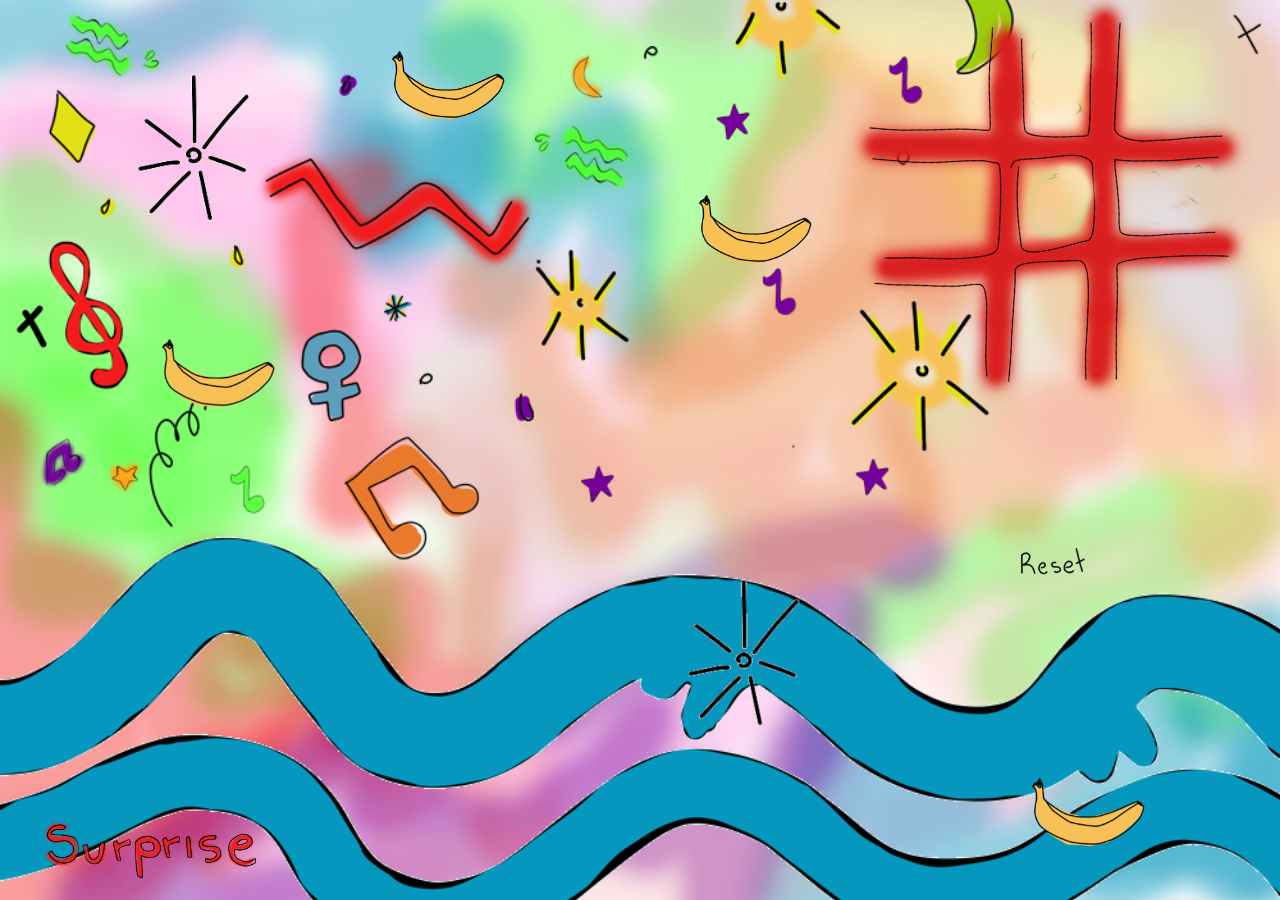
==== commit fb19411c: "update type" ====
--- a/index.html
+++ b/index.html
@@ -6,6 +6,7 @@
   <title>Grandma-Mcgarvey-</title>
   <meta name="viewport" content="initial-scale=1">
   <link rel="stylesheet" href="./styles/style.css">
+  <link rel="icon" href="assets/BANANA-.png">
   <script src="https://ajax.googleapis.com/ajax/libs/jquery/3.4.1/jquery.min.js"></script>
 </head>
 
--- a/styles/style.css
+++ b/styles/style.css
@@ -25,10 +25,6 @@
   overflow: hidden;
 }
 
-/* .gm-dog { */
-  /* cursor:url("../assets/dog.png"); auto; */
-/* } */
-
 .gm-BANANA1-container {
   width: 100%;
   bottom: 5%;
@@ -36,6 +32,7 @@
   left: 80%;
   z-index: 100;
 }
+
 .gm-BANANA2-container {
   width: 100%;
   left: 30%;
@@ -74,6 +71,7 @@
   position: absolute;
   left: 2%;
   z-index: 3;
+  cursor: pointer;
 }
 
 .gm-surprise {
@@ -95,29 +93,6 @@
   width: 100%;
 }
 
-.gm-grid-container {
-  width: 30%;
-  top: 50px;
-  position: absolute;
-  right: 50px;
-  z-index:101;
-}
-
-.gm-grid {
-  width: 100%;
-  z-index: 100;
-}
-
-.gm-grid-illustration {
-  top: -12%;
-  position: absolute;
-  right: -8%;
-  width: 110%;
-  transform: rotate(5deg);
-  pointer-events: none;
-  z-index: -1;
-}
-
 .gm-firework1-container {
   width: 100%;
   top: 3%;
@@ -128,9 +103,9 @@
 
 .gm-firework2-container {
   width: 100%;
-  bottom: 0;
-  position: absolute;
-  left: 50%;
+  bottom: 20%;
+  position: absolute;
+  left: 45%;
   z-index: 3;
 }
 
@@ -140,7 +115,7 @@
 
 .gm-wave-container {
   width: 100%;
-  bottom: -8%;
+  bottom: -12%;
   position: fixed;
   left: 0;
   z-index: 2;
@@ -164,6 +139,28 @@
   100% { transform: translate(1px, -2px) rotate(-1deg); }
 }
 
+.gm-grid-container {
+  width: 30%;
+  top: 50px;
+  position: absolute;
+  right: 50px;
+  z-index:101;
+}
+
+.gm-grid {
+  width: 100%;
+  z-index: 100;
+}
+
+.gm-grid-illustration {
+  top: -18%;
+  position: absolute;
+  right: -8%;
+  width: 110%;
+  transform: rotate(5deg);
+  pointer-events: none;
+  z-index: -1;
+}
 
 ul.list li {
     color: green;
@@ -189,10 +186,11 @@
 /* noughts and crosses reset button style */
 .gm-reset-container {
   width: 15%;
-  bottom: 19%;
+  bottom: 30%;
   position: fixed;
   right: 6%;
   z-index: 100;
+  cursor: pointer;
 }
 
 p.reset {
@@ -215,12 +213,8 @@
     display: inline-block;
     height: 32.5%;
     width: 32.5%;
-
-}
-
-/*l.game li:hover {
-    background: #ccc;
-}*/
+    cursor: pointer;
+}
 
 ul.game li.nought {
     background: url("../assets/nought.png");
@@ -240,154 +234,233 @@
 
 /* Start of media queries */
 
-@media only screen and (max-width: 1000px) {
-
-  .gm-BANANA1-container {
-    width: 150%;
-    bottom: 5%;
-    position: absolute;
-    left: 80%;
-    z-index: 100;
-  }
-  .gm-BANANA2-container {
-    width: 100%;
-    left: 25%;
-    position: absolute;
-    top: 5%;
-    z-index: 100;
-  }
+@media only screen and (max-width: 1400px) {
+
+  .gm-firework2-container {
+    width: 100%;
+    bottom: 12%;
+    position: absolute;
+    left: 48%;
+    z-index: 3;
+  }
+
+  /* noughts and crosses reset button style */
+  .gm-reset-container {
+    width: 15%;
+    bottom: 27%;
+    position: fixed;
+    right: 6%;
+    z-index: 100;
+  }
+
+  p.reset {
+      width: 100%;
+  }
+
+}
+
+@media only screen and (max-width: 1200px) {
 
   .gm-BANANA3-container {
     width: 100%;
-    top: 52%;
-    position: absolute;
-    left: 65%;
-    z-index: 100;
-  }
-
-  .gm-BANANA4-container {
-    width: 100%;
-    top: 37%;
-    position: absolute;
-    left: 5%;
-    z-index: 100;
-  }
-
+    top: 22%;
+    position: absolute;
+    left: 50%;
+    z-index: 100;
+  }
 
   .gm-BANANA {
-    width: 30%;
-  }
-
-  .gm-BANANA:hover {
-    animation: shake 0.5s infinite;
-  }
-
-  .gm-surprise-container {
-    width: 100%;
-    bottom: 0;
-    position: absolute;
-    left: 2%;
-    z-index: 2;
+    width: 12%;
   }
 
   .gm-surprise {
-    width: 50%;
+    width: 22%;
   }
 
   .gm-shape-container {
-    width: 400%;
-    height: 200vh;
-    top: -17%;
-    position: absolute;
-    left: -70%;
+    width: 120%;
+    height: 100vh;
+    top: 0px;
+    position: absolute;
+    left: 0px;
     background-image: url("../assets/background1.png");
     background-size: cover;
     z-index: 0;
   }
 
-  .gm-shape {
-    width: 250%;
-  }
-
-  .gm-grid-container {
-    width: 120%;
-    top: 15%;
+  .gm-firework1-container {
+    width: 100%;
+    top: 3%;
+    position: absolute;
+    left: 5%;
+    z-index: 3;
+  }
+
+  .gm-firework2-container {
+    width: 100%;
+    bottom: 24%;
+    position: absolute;
+    left: 53%;
+    z-index: 3;
+  }
+
+  .gm-firework {
+    width: 22%;
+  }
+
+  .gm-wave-container {
+    width: 100%;
+    bottom: -9%;
     position: fixed;
-    right: 1%;
-    z-index:90;
-  }
-
-  .gm-grid {
-    width: 100%;
-  }
-
-  .gm-firework1-container {
-    width: 100%;
-    top: 0;
-    position: absolute;
     left: 0;
     z-index: 2;
   }
 
-  .gm-firework2-container {
-    width: 100%;
-    bottom: 0;
-    position: absolute;
-    left: 50%;
-    z-index: 2;
-  }
-
-  .gm-firework {
-    width: 50%;
-  }
-}
-
-.gm-wave-container {
-  width: 120%;
-  bottom: -3%;
-  position: fixed;
-  left: 0;
-  z-index: 2;
-}
-
-.gm-wave {
-  width: 100%;
-}
-
-
-@media only screen and (max-width: 700px) {
+  .gm-grid-container {
+    width: 30%;
+    top: 50px;
+    position: absolute;
+    right: 60px;
+    z-index:101;
+  }
+
+  .gm-grid-illustration {
+    top: -9%;
+    position: absolute;
+    right: -15%;
+    width: 120%;
+    transform: rotate(5deg);
+    pointer-events: none;
+    z-index: -1;
+  }
+
+  /* noughts and crosses reset button style */
+  .gm-reset-container {
+    width: 15%;
+    bottom: 35%;
+    position: fixed;
+    right: 7%;
+    z-index: 102;
+  }
+
+}
+
+@media only screen and (max-width: 1100px) {
+
+  .gm-grid-container {
+    width: 30%;
+    top: 50px;
+    position: absolute;
+    right: 63px;
+    z-index:101;
+  }
+
+  .gm-grid-illustration {
+    top: -7%;
+    position: absolute;
+    right: -20%;
+    width: 125%;
+    transform: rotate(5deg);
+    pointer-events: none;
+    z-index: -1;
+  }
+
+  /* noughts and crosses reset button style */
+  .gm-reset-container {
+    width: 15%;
+    bottom: 31%;
+    position: fixed;
+    right: 7%;
+    z-index: 102;
+  }
+
+}
+
+@media only screen and (max-width: 800px) {
+
+  .gm-grid-container {
+    width: 30%;
+    top: 50px;
+    position: absolute;
+    right: 50px;
+    z-index:101;
+  }
+
+  .gm-grid-illustration {
+    top: -10%;
+    position: absolute;
+    right: -14%;
+    width: 120%;
+    transform: rotate(5deg);
+    pointer-events: none;
+    z-index: -1;
+  }
+
+  /* noughts and crosses reset button style */
+  .gm-reset-container {
+    width: 15%;
+    bottom: 33%;
+    position: fixed;
+    right: 8%;
+    z-index: 100;
+    cursor: pointer;
+  }
+
+  ul.game {
+      margin: 15px;
+      padding: 0;
+      width: 273.75px;
+      height: 273.75px;
+      margin: 0 auto;
+      z-index: 1;
+  }
+
+  ul.game li {
+      margin: 0;
+      padding: 0;
+      list-style: none;
+      display: inline-block;
+      height: 30%;
+      width: 30%;
+      cursor: pointer;
+  }
+
+}
+
+  @media only screen and (max-width: 500px) {
 
   .gm-BANANA1-container {
     width: 100%;
-    bottom: 6%;
-    position: absolute;
-    left: 75%;
-    z-index: 1;
-  }
+    bottom: 5%;
+    position: absolute;
+    left: 65%;
+    z-index: 100;
+  }
+
   .gm-BANANA2-container {
     width: 100%;
     left: 40%;
     position: absolute;
-    top: 7%;
+    top: 3%;
     z-index: 100;
   }
 
   .gm-BANANA3-container {
     width: 100%;
-    top: 50%;
-    position: absolute;
-    left: 74%;
-    z-index: 100;
+    top: -10%;
+    position: absolute;
+    left: 40%;
+    z-index: 100;
+    transform: rotate(-90deg);
   }
 
   .gm-BANANA4-container {
     width: 100%;
-    top: 70%;
-    position: absolute;
-    left: 5%;
-    z-index: 1;
-  }
-
+    top: 60%;
+    position: absolute;
+    left: 20%;
+    z-index: 100;
+  }
 
   .gm-BANANA {
     width: 20%;
@@ -399,22 +472,23 @@
 
   .gm-surprise-container {
     width: 100%;
-    bottom: 0;
+    bottom: 10;
     position: absolute;
     left: 2%;
-    z-index: 2;
+    z-index: 3;
+    cursor: pointer;
   }
 
   .gm-surprise {
-    width: 45%;
+    width: 35%;
   }
 
   .gm-shape-container {
-    width: 100%;
-    height: 100%;
-    top: -17%;
-    position: absolute;
-    left: 0%;
+    width: 400%;
+    height: 100vh;
+    top: 0px;
+    position: absolute;
+    left: -35px;
     background-image: url("../assets/background1.png");
     background-size: cover;
     z-index: 0;
@@ -424,159 +498,213 @@
     width: 100%;
   }
 
-  .gm-grid-container {
-    width: 70%;
-    top: 28%;
-    position: absolute;
-    left: 1%;
-    z-index:90;
-  }
-
-  .gm-grid {
-    width: 100%;
-  }
-
   .gm-firework1-container {
-    width: 100%;
-    top: 0;
-    position: absolute;
+    width: 95%;
+    top: 0%;
+    position: absolute;
+    left: 0%;
+    z-index: 3;
+  }
+
+  .gm-firework2-container {
+    width: 145%;
+    bottom: 55%;
+    position: absolute;
+    left: 10%;
+    z-index: 3;
+    transform: rotate(-90deg);
+  }
+
+  .gm-firework {
+    width: 30%;
+  }
+
+  .gm-wave-container {
+    width: 100%;
+    bottom: 3%;
+    position: fixed;
     left: 0;
     z-index: 2;
   }
 
-  .gm-firework2-container {
-    width: 100%;
-    bottom: 17%;
-    position: absolute;
-    left: 47%;
-    z-index: 1;
-  }
-
-  .gm-firework {
+  .gm-wave {
+    width: 150%;
+  }
+
+  .gm-grid-container {
     width: 30%;
-  }
-  .gm-wave-container {
-    width: 100%;
-    bottom: 0%;
+    top: 15%;
+    position: absolute;
+    right: 45%;
+    z-index:101;
+  }
+
+  .gm-grid-illustration {
+    top: -14%;
+    position: absolute;
+    left: -25%;
+    width: 215%;
+    transform: rotate(5deg);
+    pointer-events: none;
+    z-index: -1;
+  }
+
+  /* noughts and crosses reset button style */
+  .gm-reset-container {
+    width: 45%;
+    bottom: 29%;
     position: fixed;
-    left: 0;
-    z-index: 1;
-  }
-
-  .gm-wave {
-    width: 180%;
-  }
+    right: 15%;
+    z-index: 100;
+    cursor: pointer;
+  }
+
+  ul.game {
+      margin: 15px;
+      padding: 0;
+      width: 273.75px;
+      height: 273.75px;
+      margin: 0 auto;
+      z-index: 1;
+  }
+
+  ul.game li {
+      margin: 0;
+      padding: 0;
+      list-style: none;
+      display: inline-block;
+      height: 30%;
+      width: 30%;
+      cursor: pointer;
+  }
+
+}
+
+
+  @media only screen and (max-width: 450px) {
+
+  .gm-grid-container {
+    width: 30%;
+    top: 15%;
+    position: absolute;
+    right: 48%;
+    z-index:101;
+  }
+
+  .gm-grid-illustration {
+    top: -14%;
+    position: absolute;
+    left: -25%;
+    width: 245%;
+    transform: rotate(5deg);
+    pointer-events: none;
+    z-index: -1;
+  }
+
+  /* noughts and crosses reset button style */
+  .gm-reset-container {
+    width: 45%;
+    bottom: 35%;
+    position: fixed;
+    right: 12%;
+    z-index: 100;
+    cursor: pointer;
+  }
+
 }
 
 @media only screen and (max-width: 400px) {
 
-  .gm-BANANA1-container {
-    width: 100%;
-    bottom: 6%;
-    position: absolute;
-    left: 75%;
-    z-index: 1;
-  }
-  .gm-BANANA2-container {
-    width: 100%;
-    left: 40%;
-    position: absolute;
-    top: 7%;
-    z-index: 100;
-  }
-
-  .gm-BANANA3-container {
-    width: 100%;
-    top: 50%;
-    position: absolute;
-    left: 74%;
-    z-index: 100;
-  }
-
-  .gm-BANANA4-container {
-    width: 100%;
-    top: 70%;
-    position: absolute;
-    left: 5%;
-    z-index: 1;
-  }
-
-
-  .gm-BANANA {
-    width: 20%;
-  }
-
-  .gm-BANANA:hover {
-    animation: shake 0.5s infinite;
-  }
-
-  .gm-surprise-container {
-    width: 100%;
-    bottom: 0;
-    position: absolute;
-    left: 2%;
-    z-index: 2;
-  }
-
-  .gm-surprise {
-    width: 45%;
-  }
-
-  .gm-shape-container {
-    width: 100%;
-    height: 100%;
-    top: -17%;
-    position: absolute;
-    left: 0%;
-    background-image: url("../assets/background1.png");
-    background-size: cover;
-    z-index: 0;
-  }
-
-  .gm-shape {
-    width: 100%;
-  }
-
-  .gm-grid-container {
-    width: 70%;
-    top: 26%;
-    position: absolute;
-    left: 0%;
-    z-index:90;
-  }
-
-  .gm-grid {
-    width: 100%;
-  }
-
-  .gm-firework1-container {
-    width: 100%;
-    top: 0;
-    position: absolute;
-    left: 0;
-    z-index: 2;
-  }
-
-  .gm-firework2-container {
-    width: 100%;
-    bottom: 17%;
-    position: absolute;
-    left: 47%;
-    z-index: 1;
-  }
-
-  .gm-firework {
-    width: 40%;
-  }
-  .gm-wave-container {
-    width: 100%;
-    bottom: 0%;
-    position: fixed;
-    left: 0;
-    z-index: 1;
-  }
-
-  .gm-wave {
-    width: 180%;
-  }
-}
+.gm-grid-container {
+  width: 30%;
+  top: 10%;
+  position: absolute;
+  right: 48%;
+  z-index:101;
+}
+
+.gm-grid-illustration {
+  top: -7%;
+  position: absolute;
+  left: -21%;
+  width: 255%;
+  transform: rotate(5deg);
+  pointer-events: none;
+  z-index: -1;
+}
+
+/* noughts and crosses reset button style */
+.gm-reset-container {
+  width: 45%;
+  bottom: 36%;
+  position: fixed;
+  right: 11%;
+  z-index: 100;
+  cursor: pointer;
+}
+
+}
+
+@media only screen and (max-width: 360px) {
+
+.gm-grid-container {
+  width: 30%;
+  top: 10%;
+  position: absolute;
+  right: 50%;
+  z-index:101;
+}
+
+.gm-grid-illustration {
+  top: -7%;
+  position: absolute;
+  left: -16%;
+  width: 255%;
+  transform: rotate(5deg);
+  pointer-events: none;
+  z-index: -1;
+}
+
+/* noughts and crosses reset button style */
+.gm-reset-container {
+  width: 45%;
+  bottom: 29%;
+  position: fixed;
+  right: 11%;
+  z-index: 120;
+  cursor: pointer;
+}
+
+}
+
+@media only screen and (max-width: 320px) {
+
+.gm-grid-container {
+  width: 10%;
+  top: 10%;
+  position: absolute;
+  right: 79%;
+  z-index:101;
+}
+
+.gm-grid-illustration {
+  top: -2%;
+  position: absolute;
+  left: -10%;
+  width: 800%;
+  transform: rotate(5deg);
+  pointer-events: none;
+  z-index: -1;
+}
+
+/* noughts and crosses reset button style */
+.gm-reset-container {
+  width: 45%;
+  bottom: 25%;
+  position: fixed;
+  right: 14%;
+  z-index: 120;
+  cursor: pointer;
+}
+
+}
